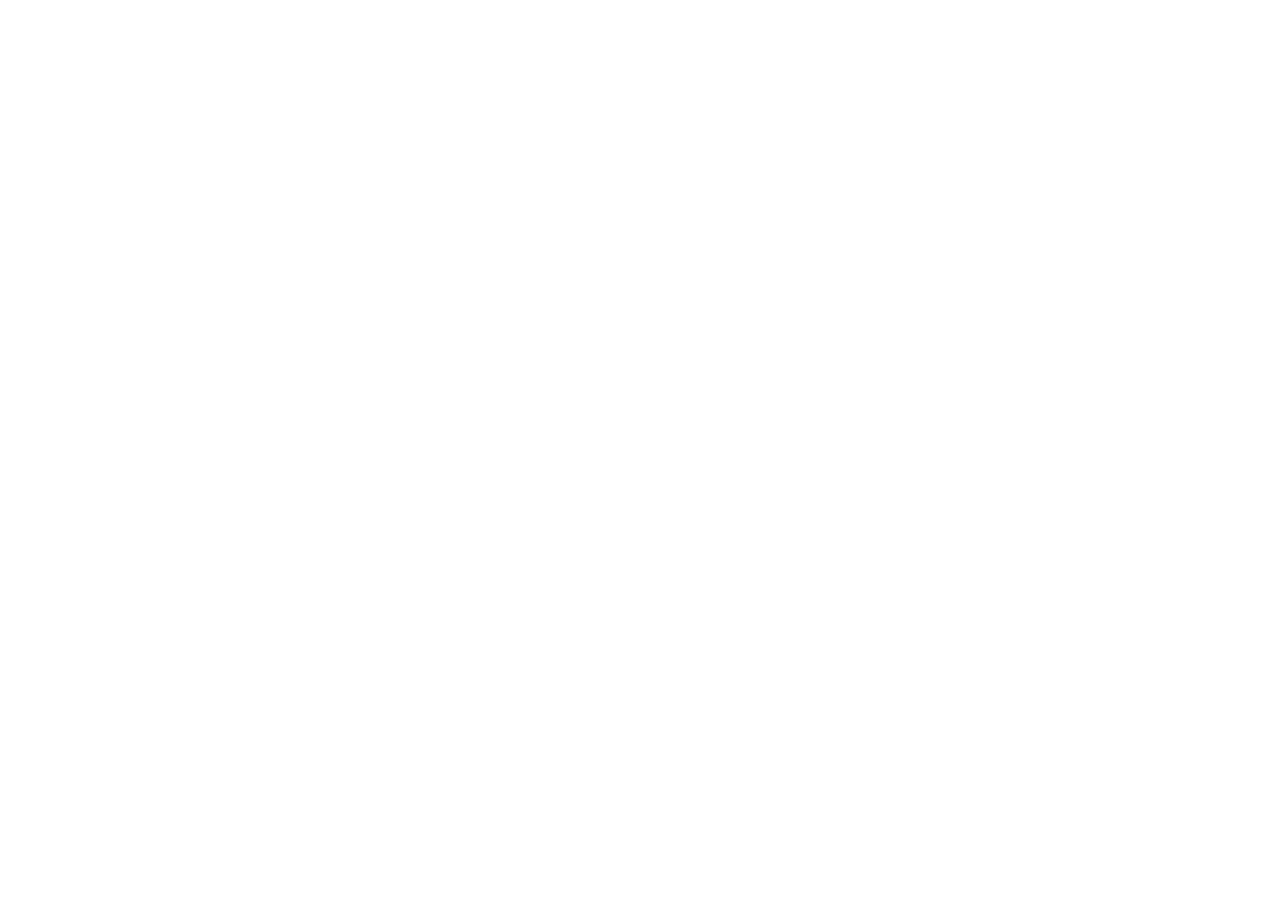
==== index.html @ f1edfdbc "Lesson 1 completed" ====
<!DOCTYPE html>
<html lang="en">
<head>
    <meta charset="UTF-8">
    <meta http-equiv="X-UA-Compatible" content="IE=edge">
    <meta name="viewport" content="width=device-width, initial-scale=1.0">
    <script src="script.js" async></script>
    <script src="task-2.js" async></script>
    <script src="task-3.js" defer></script>
    <title>Document</title>
</head>
<body>
    
</body>
</html>
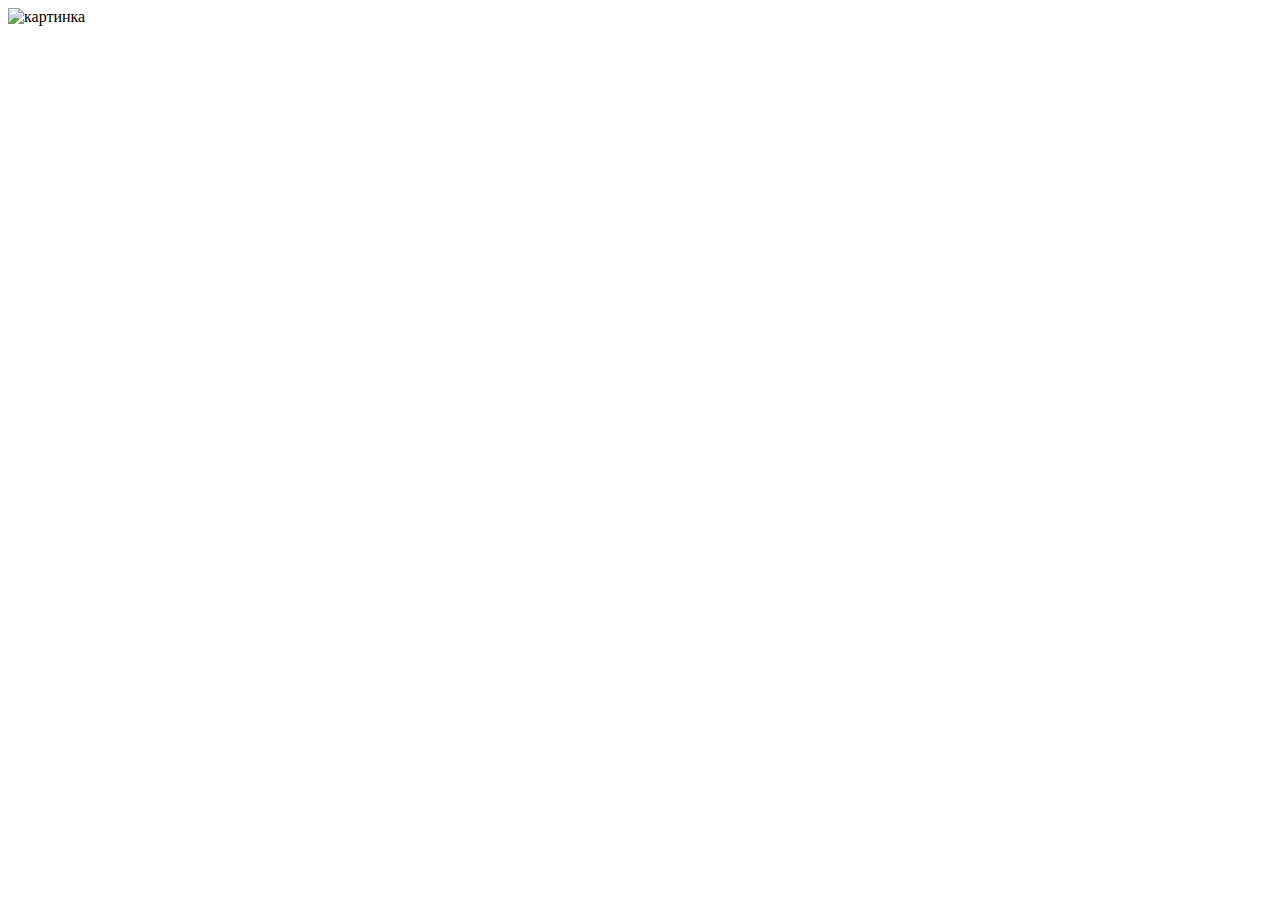
==== commit ebfa8457: "Added function to generate img tags for product" ====
--- a/index.html
+++ b/index.html
@@ -1,15 +1,15 @@
 <!DOCTYPE html>
 <html lang="en">
+
 <head>
     <meta charset="UTF-8">
     <meta http-equiv="X-UA-Compatible" content="IE=edge">
     <meta name="viewport" content="width=device-width, initial-scale=1.0">
-    <script src="script.js" async></script>
-    <script src="task-2.js" async></script>
-    <script src="task-3.js" defer></script>
     <title>Document</title>
 </head>
+
 <body>
-    
+    <img src="${src}" data-fullImgSrc="${fullImageSrc}" alt="картинка">
 </body>
+
 </html>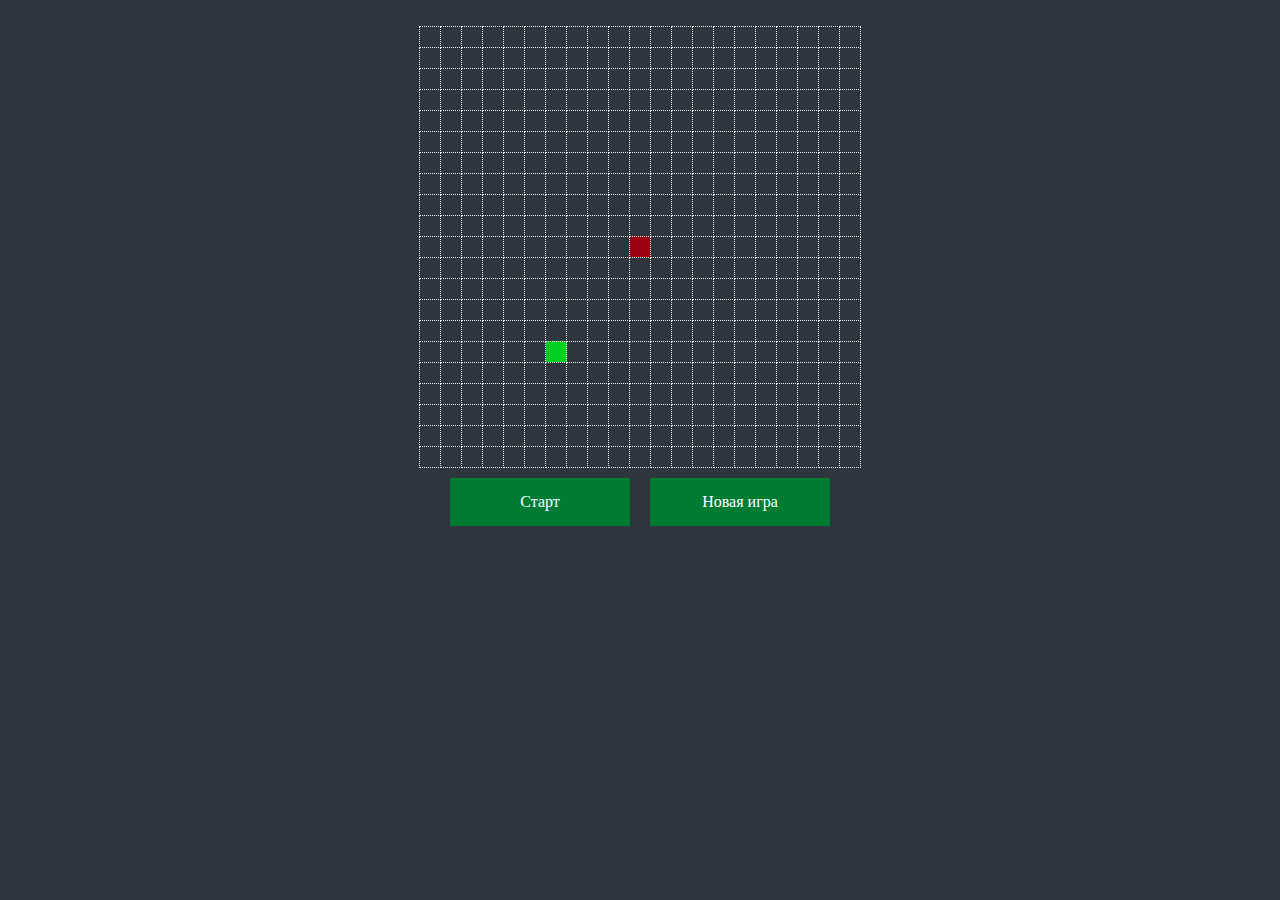
==== commit d747e8fd: "original" ====
--- a/index.html
+++ b/index.html
@@ -1,15 +1,19 @@
 <!DOCTYPE html>
 <html lang="en">
-
 <head>
     <meta charset="UTF-8">
-    <meta http-equiv="X-UA-Compatible" content="IE=edge">
-    <meta name="viewport" content="width=device-width, initial-scale=1.0">
-    <title>Document</title>
+    <title>Змейка</title>
+    <link rel="stylesheet" href="style.css" />
 </head>
+<body>
+<div id="game-wrap">
+    <table id="game"></table>
+</div>
+<div id="menu">
+    <div id="playButton" class="menuButton">Старт</div>
+    <div id="newGameButton" class="menuButton">Новая игра</div>
+</div>
 
-<body>
-    <img src="${src}" data-fullImgSrc="${fullImageSrc}" alt="картинка">
+<script src="js.js"></script>
 </body>
-
-</html>+</html>
--- a/style.css
+++ b/style.css
@@ -0,0 +1,46 @@
+*{
+    margin: 0;
+    padding: 0;
+    background: #2e353d;
+}
+.menuButton{
+    width: 150px;
+    padding: 15px;
+    margin: 10px;
+    color: white;
+    background: #007b32;
+    text-align: center;
+    cursor: pointer;
+}
+.menuButton:hover{
+    background: #009641;
+}
+#game{
+    border-collapse: collapse;
+    margin: 2% auto 0;
+}
+#menu{
+    display: flex;
+    justify-content: center;
+}
+td.cell{
+    width: 20px;
+    height: 20px;
+    border: 1px dotted #eee;
+    border-collapse: collapse;
+}
+.food{
+    background: #00d021;
+}
+.snakeBody{
+    background: #e5e5e5;
+}
+.snakeHead{
+    background: #9b0013;
+}
+.disabled {
+    background: #7c7c7c;
+}
+.disabled:hover{
+    background: #7c7c7c;
+}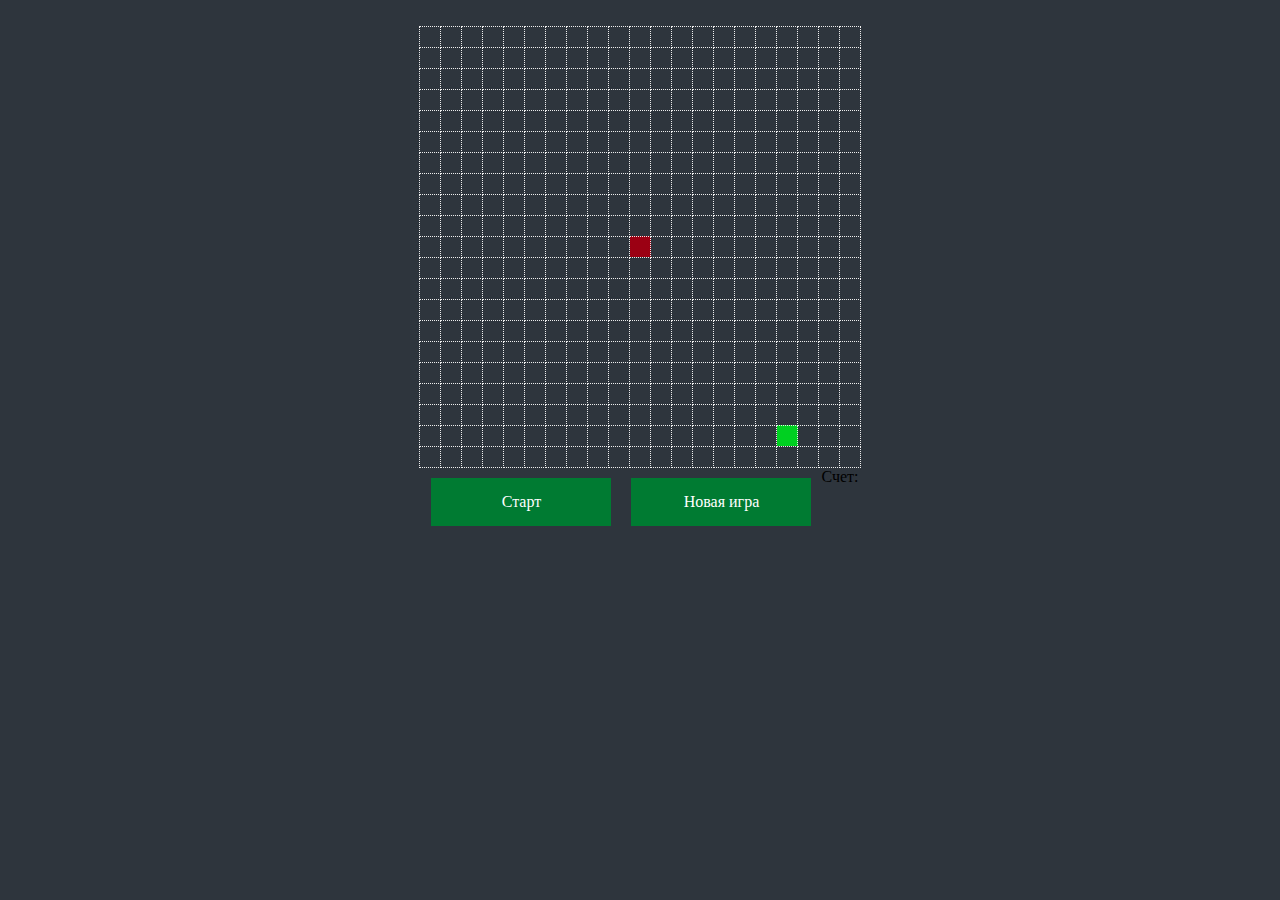
==== commit 24ac6028: "origin" ====
--- a/index.html
+++ b/index.html
@@ -1,19 +1,28 @@
 <!DOCTYPE html>
 <html lang="en">
+
 <head>
     <meta charset="UTF-8">
     <title>Змейка</title>
     <link rel="stylesheet" href="style.css" />
 </head>
+
 <body>
-<div id="game-wrap">
-    <table id="game"></table>
-</div>
-<div id="menu">
-    <div id="playButton" class="menuButton">Старт</div>
-    <div id="newGameButton" class="menuButton">Новая игра</div>
-</div>
+    <div id="game-wrap">
+        <table id="game"></table>
+    </div>
+    <div class="menuWrap">
+        <div id="menu">
+            <div id="playButton" class="menuButton">Старт</div>
+            <div id="newGameButton" class="menuButton">Новая игра</div>
+            <div class="count">Счет: </div>
+        </div>
+    </div>
 
-<script src="js.js"></script>
+
+    </div>
+    </div>
+    <script src="js.js"></script>
 </body>
-</html>
+
+</html>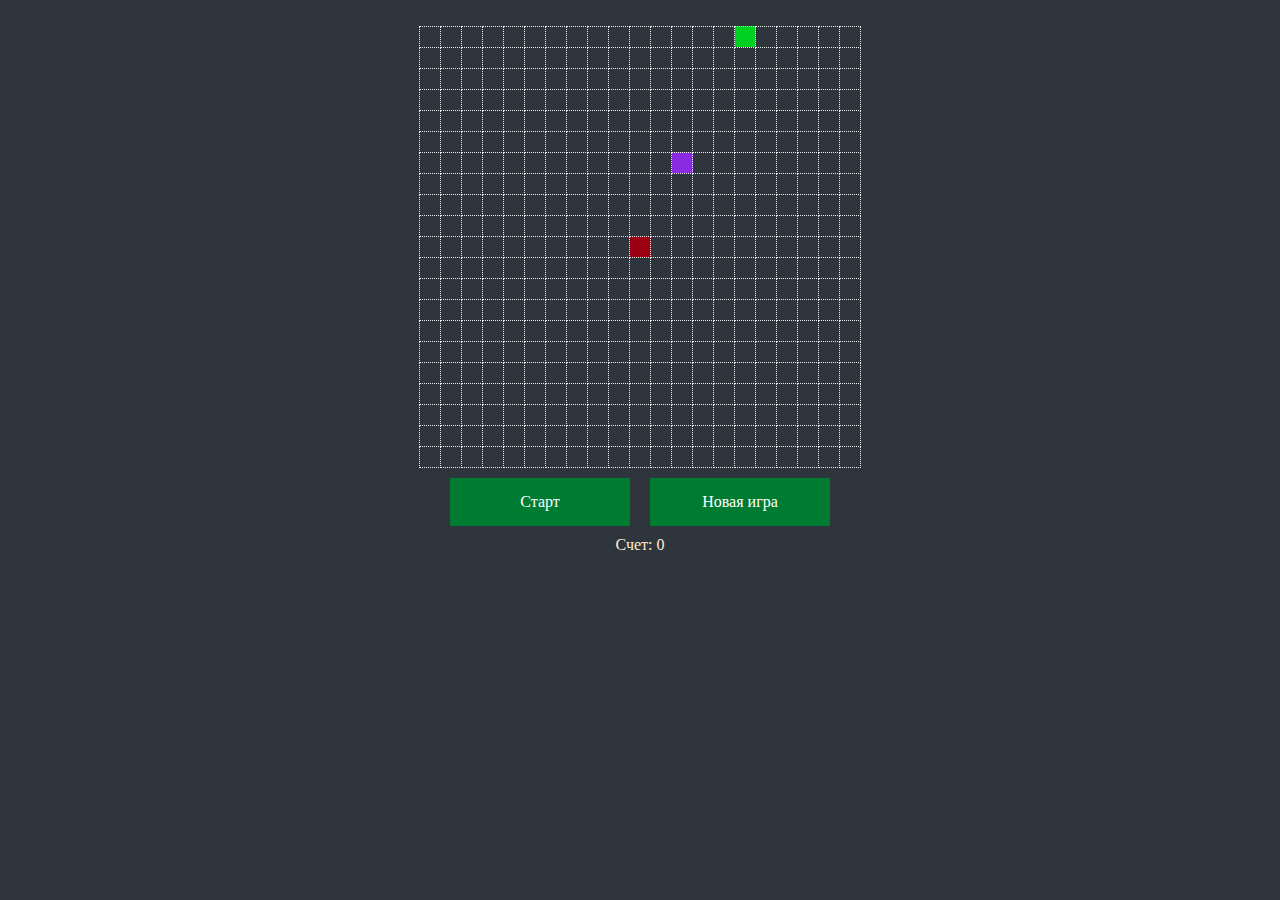
==== commit acd7b493: "Added walls generation on map" ====
--- a/index.html
+++ b/index.html
@@ -11,17 +11,11 @@
     <div id="game-wrap">
         <table id="game"></table>
     </div>
-    <div class="menuWrap">
-        <div id="menu">
-            <div id="playButton" class="menuButton">Старт</div>
-            <div id="newGameButton" class="menuButton">Новая игра</div>
-            <div class="count">Счет: </div>
-        </div>
+    <div id="menu">
+        <div id="playButton" class="menuButton">Старт</div>
+        <div id="newGameButton" class="menuButton">Новая игра</div>
     </div>
-
-
-    </div>
-    </div>
+    <div class="count"></div>
     <script src="js.js"></script>
 </body>
 
--- a/style.css
+++ b/style.css
@@ -43,4 +43,13 @@
 }
 .disabled:hover{
     background: #7c7c7c;
+}
+
+.count{
+    text-align: center;
+    color: blanchedalmond;
+}
+
+.wall{
+    background: blueviolet;
 }